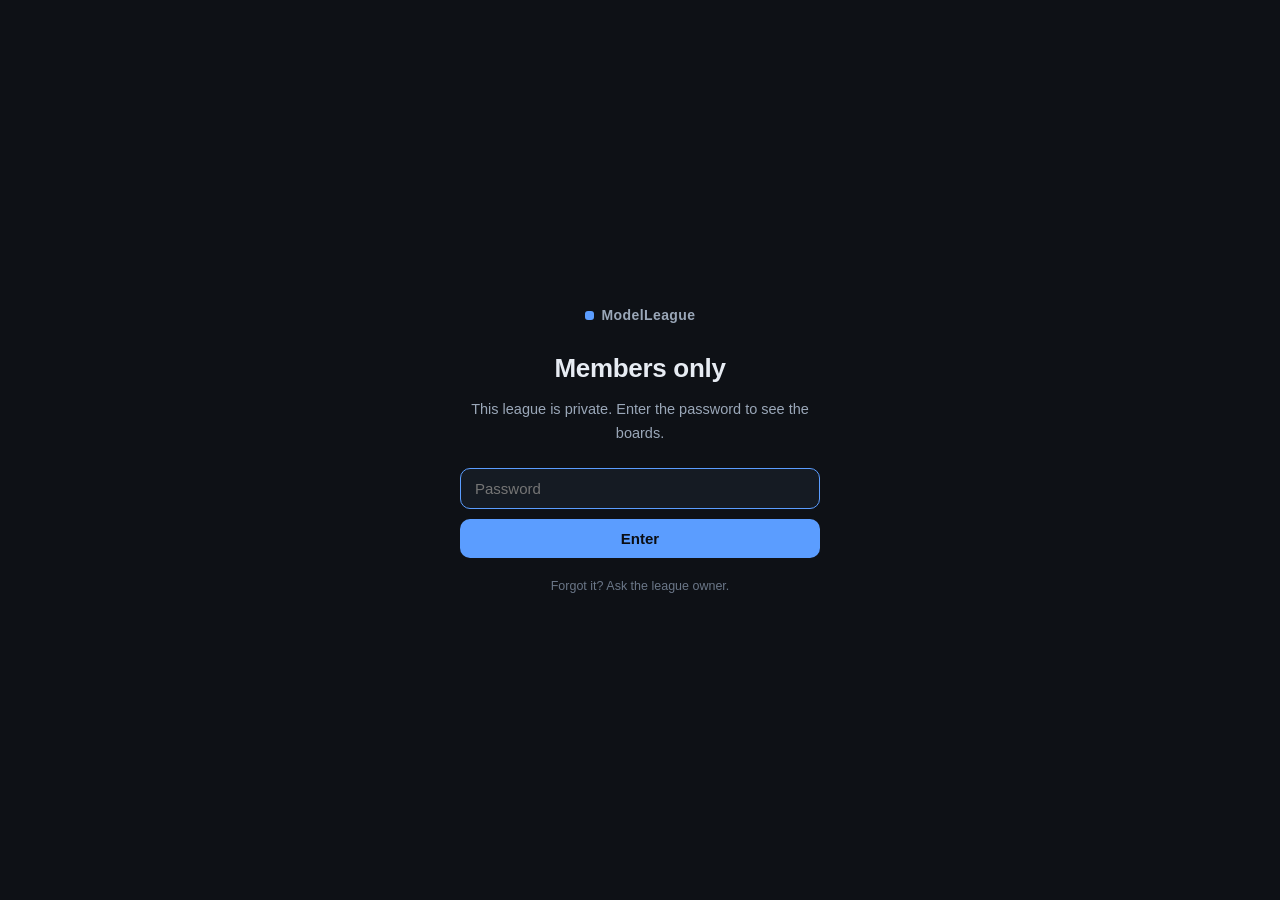
==== docs/frontier/index.html @ 3d9ef9ce "Add a password gate in front of the whole site The league is private, so the site now requires a pas" ====
<!DOCTYPE html>
<html lang="en">
<head>
<meta charset="utf-8">
<meta name="viewport" content="width=device-width, initial-scale=1">
<title>Frontier League — ModelLeague</title>
<script>
  (function () {
    var g = {"enabled": true, "sha256": "25c6377e426f16e47936ab0193fdd98acf137ba2a4491aee08e0d8dc774d55a6"};
    window.__ML_GATE__ = g;
    if (g.enabled && g.sha256) {
      try {
        if (sessionStorage.getItem("modelleague-auth") !== "1") {
          document.documentElement.classList.add("gated");
        }
      } catch (e) {}
    }
  })();
</script>
<link rel="stylesheet" href="../assets/style.css">
<script src="../assets/gate.js" defer></script>
</head>
<body class="league-frontier">
<div class="gate" id="ml-gate">
  <form class="gate-box" id="ml-gate-form" autocomplete="off">
    <div class="gate-logo">ModelLeague</div>
    <h1>Members only</h1>
    <p class="gate-sub">This league is private. Enter the password to see the
    boards.</p>
    <input type="password" id="ml-gate-pass" name="password"
           placeholder="Password" required>
    <button type="submit">Enter</button>
    <p class="gate-error" id="ml-gate-error" hidden>Wrong password &mdash; try
    again.</p>
    <p class="gate-foot">Forgot it? Ask the league owner.</p>
  </form>
</div>
<header>
  <div class="wrap header-inner">
    <a class="brand" href="../">ModelLeague</a>
    <nav class="nav"><a href="../">Home</a><a href="../frontier/">Frontier</a><a href="../open/">Open Source</a><a href="../rules.html">Rules</a><a href="../methodology.html">The Index</a></nav>
  </div>
</header>
<main class="wrap">

<div class="banner"><strong>Season 1 &middot; preseason</strong> &mdash; pools are provisional and the baseline is not yet set. Data as of 2026-11-09.</div>
<section class="league-hero">
  <h1>Frontier League</h1>
  <p class="lede">Closed lab models — the flagships you can only use through an API.</p>
</section>

<section>
  <h2>Teams</h2>
  <table>
    <thead><tr><th>Slot</th><th>Team</th><th>Owner</th><th>Status</th></tr></thead>
    <tbody><tr><td class='num'>1</td><td>&mdash;</td><td>&mdash;</td><td><span class="pill open">founder spot open</span></td></tr><tr><td class='num'>2</td><td>&mdash;</td><td>&mdash;</td><td><span class="pill open">founder spot open</span></td></tr><tr><td class='num'>3</td><td>&mdash;</td><td>&mdash;</td><td><span class="pill open">founder spot open</span></td></tr><tr><td class='num'>4</td><td>&mdash;</td><td>&mdash;</td><td><span class="pill open">founder spot open</span></td></tr><tr><td class='num'>5</td><td>&mdash;</td><td>&mdash;</td><td><span class="pill open">founder spot open</span></td></tr></tbody>
  </table>
</section>

<section>
  <h2>Model pool</h2>
  <p class="aside">Provisional — frozen at the Season 1 draft. The pool is assembled from the data feeds at draft time; a model that ships after the draft hits the waiver wire instead.</p>
  <table>
    <thead><tr><th>Model</th><th>Lab</th><th>Note</th></tr></thead>
    <tbody><tr><td>GPT-6.1 Sol</td><td>OpenAI</td><td></td></tr><tr><td>GPT-6.1 Terra</td><td>OpenAI</td><td></td></tr><tr><td>GPT-6 Astra</td><td>OpenAI</td><td></td></tr><tr><td>Claude Opus 5.5</td><td>Anthropic</td><td></td></tr><tr><td>Claude Sonnet 5.5</td><td>Anthropic</td><td></td></tr><tr><td>Claude Fable 5.1</td><td>Anthropic</td><td></td></tr><tr><td>Gemini 4 Carbon</td><td>Google</td><td></td></tr><tr><td>Gemini 4 Argon</td><td>Google</td><td></td></tr><tr><td>Gemini 3.1 Pro</td><td>Google</td><td></td></tr></tbody>
  </table>
</section>

<section>
  <h2>Standings</h2>
  <p class="empty">Season 1 has not started. Standings appear here from the first weekly tick after the draft.</p>
</section>

<section>
  <h2>What happens next</h2>
  <ol class="steps">
    <li><strong>Founder spots are claimed</strong> &mdash; first come, first served.</li>
    <li><strong>The pool is frozen</strong> from the data feeds and the baseline Index
    is set.</li>
    <li><strong>Draft night:</strong> one snake draft, five rounds.</li>
    <li><strong>First week lands</strong> on the next Sunday tick: scores, news,
    standings.</li>
  </ol>
</section>

</main>
<footer>
  <div class="wrap">
    ModelLeague is a points-only game: no real money, ever. Every number on
    this site is dated and sourced; the rules and the scoring formula are
    public. Built by Colton Kawamura.
    <a href="https://github.com/ColtonKawamura/modelleague">Repository</a>
    &middot; <a href="../rules.html">Rules</a>
    &middot; <a href="../methodology.html">The Index</a>
  </div>
</footer>
</body>
</html>
---- docs/assets/style.css ----
/* ModelLeague — site stylesheet. Dark board aesthetic, no dependencies. */

:root {
  --bg: #0e1116;
  --panel: #151b23;
  --panel-2: #1b232e;
  --border: #28313e;
  --text: #e7ecf3;
  --muted: #9aa7b8;
  --faint: #6b7788;
  --accent: #5b9dff;
  --accent-soft: rgba(91, 157, 255, 0.14);
  --green: #3fb96f;
  --green-soft: rgba(63, 185, 111, 0.16);
  --red: #e0574e;
  --red-soft: rgba(224, 87, 78, 0.16);
  --gold: #d9a441;
  --gold-soft: rgba(217, 164, 65, 0.16);
  --radius: 12px;
}

body.league-frontier { --accent: #5b9dff; --accent-soft: rgba(91, 157, 255, 0.14); }
body.league-open { --accent: #3fb96f; --accent-soft: rgba(63, 185, 111, 0.16); }

* { box-sizing: border-box; }

html { scroll-behavior: smooth; }

body {
  margin: 0;
  background: var(--bg);
  color: var(--text);
  font: 16px/1.65 -apple-system, BlinkMacSystemFont, "Segoe UI", Roboto,
    "Helvetica Neue", Arial, sans-serif;
  -webkit-font-smoothing: antialiased;
}

.wrap { max-width: 980px; margin: 0 auto; padding: 0 20px; }

/* Header */
header {
  border-bottom: 1px solid var(--border);
  background: rgba(14, 17, 22, 0.92);
  position: sticky;
  top: 0;
  backdrop-filter: blur(8px);
  z-index: 10;
}
.header-inner {
  display: flex;
  align-items: center;
  justify-content: space-between;
  gap: 16px;
  padding-top: 14px;
  padding-bottom: 14px;
  flex-wrap: wrap;
}
.brand {
  font-weight: 700;
  font-size: 19px;
  letter-spacing: 0.2px;
  color: var(--text);
  text-decoration: none;
}
.brand::before {
  content: "";
  display: inline-block;
  width: 10px;
  height: 10px;
  border-radius: 3px;
  background: var(--accent);
  margin-right: 9px;
}
.nav { display: flex; gap: 4px; flex-wrap: wrap; }
.nav a {
  color: var(--muted);
  text-decoration: none;
  font-size: 14.5px;
  padding: 6px 11px;
  border-radius: 8px;
}
.nav a:hover { color: var(--text); background: var(--panel-2); }

main { padding-bottom: 72px; }

/* Banner */
.banner {
  margin: 22px 0 0;
  padding: 10px 16px;
  border: 1px solid var(--border);
  border-left: 3px solid var(--gold);
  border-radius: var(--radius);
  background: var(--panel);
  color: var(--muted);
  font-size: 14.5px;
}
.banner strong { color: var(--text); }

/* Hero */
.hero { padding: 44px 0 10px; }
.hero h1 {
  font-size: 40px;
  line-height: 1.15;
  margin: 0 0 16px;
  letter-spacing: -0.5px;
}
.lede {
  font-size: 18px;
  color: var(--muted);
  max-width: 720px;
  margin: 0;
}
.lede em { color: var(--text); font-style: normal; font-weight: 600; }

/* Sections */
section { margin-top: 46px; }
h2 {
  font-size: 22px;
  margin: 0 0 14px;
  letter-spacing: -0.2px;
}
h1 { font-size: 32px; margin: 26px 0 10px; letter-spacing: -0.3px; }

p { margin: 10px 0; }

ul, ol { margin: 10px 0; padding-left: 24px; }
li { margin: 7px 0; }

a { color: var(--accent); }

.steps li { margin: 12px 0; }
.steps li strong { color: var(--text); }

.aside {
  color: var(--faint);
  font-size: 14.5px;
  border-left: 3px solid var(--border);
  padding-left: 14px;
}

/* Cards */
.cards {
  display: grid;
  grid-template-columns: repeat(auto-fit, minmax(280px, 1fr));
  gap: 14px;
}
.card {
  display: block;
  background: var(--panel);
  border: 1px solid var(--border);
  border-radius: var(--radius);
  padding: 18px 20px;
  text-decoration: none;
  color: var(--text);
  transition: border-color 0.15s ease, transform 0.15s ease;
}
.card:hover { transform: translateY(-2px); }
.card-frontier:hover { border-color: #5b9dff; }
.card-open:hover { border-color: #3fb96f; }
.card-title { font-size: 18px; font-weight: 700; margin-bottom: 6px; }
.card-frontier .card-title { color: #5b9dff; }
.card-open .card-title { color: #3fb96f; }
.card-sub { color: var(--muted); font-size: 14.5px; margin-bottom: 10px; }
.card-meta { color: var(--faint); font-size: 13.5px; }

/* League hero */
.league-hero h1 {
  font-size: 34px;
  margin-top: 34px;
}
.league-hero .lede { font-size: 17px; }

/* Tables */
table {
  width: 100%;
  border-collapse: collapse;
  margin: 14px 0;
  background: var(--panel);
  border: 1px solid var(--border);
  border-radius: var(--radius);
  overflow: hidden;
}
thead th {
  text-align: left;
  font-size: 12px;
  text-transform: uppercase;
  letter-spacing: 0.8px;
  color: var(--faint);
  background: var(--panel-2);
  padding: 10px 14px;
  border-bottom: 1px solid var(--border);
}
tbody td {
  padding: 11px 14px;
  border-bottom: 1px solid var(--border);
  font-size: 15px;
}
tbody tr:last-child td { border-bottom: none; }
tbody tr:hover { background: rgba(255, 255, 255, 0.02); }
td.num, th.num { text-align: right; font-variant-numeric: tabular-nums; }

/* Badges */
.pts {
  display: inline-block;
  min-width: 52px;
  text-align: center;
  padding: 2px 10px;
  border-radius: 999px;
  font-weight: 700;
  font-variant-numeric: tabular-nums;
  font-size: 14px;
}
.pts.pos { color: var(--green); background: var(--green-soft); }
.pts.neg { color: var(--red); background: var(--red-soft); }

.pill {
  display: inline-block;
  padding: 2px 10px;
  border-radius: 999px;
  font-size: 12.5px;
  font-weight: 600;
  letter-spacing: 0.3px;
}
.pill.open { color: var(--gold); background: var(--gold-soft); }
.pill.claimed { color: var(--green); background: var(--green-soft); }

.empty {
  color: var(--faint);
  background: var(--panel);
  border: 1px dashed var(--border);
  border-radius: var(--radius);
  padding: 22px;
  text-align: center;
  margin: 14px 0;
}

/* Footer */
footer {
  border-top: 1px solid var(--border);
  color: var(--faint);
  font-size: 13.5px;
  padding: 26px 0 34px;
}
footer a { color: var(--muted); }

/* Password gate */
html.gated header,
html.gated main,
html.gated footer { display: none; }

.gate {
  position: fixed;
  inset: 0;
  z-index: 100;
  background: var(--bg);
  display: flex;
  align-items: center;
  justify-content: center;
  padding: 20px;
}
html:not(.gated) .gate { display: none; }

.gate-box { width: 100%; max-width: 360px; text-align: center; }
.gate-logo {
  font-weight: 700;
  font-size: 14px;
  letter-spacing: 0.4px;
  color: var(--muted);
  margin-bottom: 20px;
}
.gate-logo::before {
  content: "";
  display: inline-block;
  width: 9px;
  height: 9px;
  border-radius: 3px;
  background: var(--accent);
  margin-right: 8px;
}
.gate-box h1 { font-size: 26px; margin: 0 0 8px; }
.gate-sub { color: var(--muted); font-size: 14.5px; margin: 0 0 22px; }
.gate-box input {
  width: 100%;
  padding: 11px 14px;
  border-radius: 10px;
  border: 1px solid var(--border);
  background: var(--panel);
  color: var(--text);
  font-size: 15px;
  outline: none;
}
.gate-box input:focus { border-color: var(--accent); }
.gate-box button {
  width: 100%;
  margin-top: 10px;
  padding: 11px 14px;
  border-radius: 10px;
  border: none;
  background: var(--accent);
  color: #0b0e13;
  font-weight: 700;
  font-size: 15px;
  cursor: pointer;
}
.gate-box button:hover { filter: brightness(1.1); }
.gate-error { color: var(--red); font-size: 14px; margin: 14px 0 0; }
.gate-foot { color: var(--faint); font-size: 12.5px; margin: 18px 0 0; }

@keyframes mlshake {
  0%, 100% { transform: translateX(0); }
  25% { transform: translateX(-6px); }
  75% { transform: translateX(6px); }
}
.gate-box.shake { animation: mlshake 0.18s ease-in-out 2; }

@media (max-width: 640px) {
  .hero h1 { font-size: 30px; }
  h1 { font-size: 26px; }
  thead th, tbody td { padding: 9px 10px; font-size: 14px; }
}
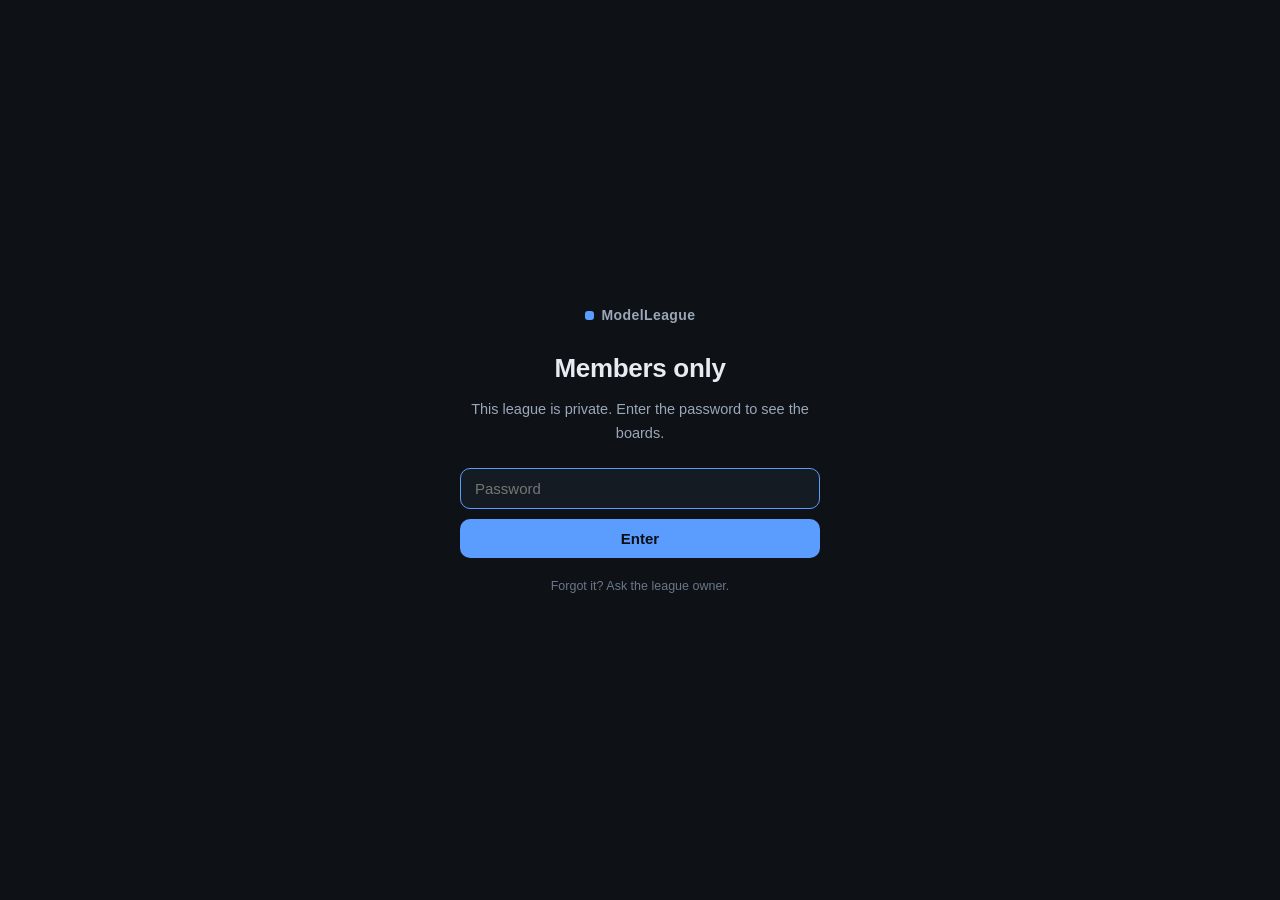
==== commit 99569f46: "Add draft/team-create page - Draft.html: full interactive team creation and snake draft UI   - Dark-" ====
--- a/docs/frontier/index.html
+++ b/docs/frontier/index.html
@@ -38,7 +38,7 @@
 <header>
   <div class="wrap header-inner">
     <a class="brand" href="../">ModelLeague</a>
-    <nav class="nav"><a href="../">Home</a><a href="../frontier/">Frontier</a><a href="../open/">Open Source</a><a href="../rules.html">Rules</a><a href="../methodology.html">The Index</a></nav>
+    <nav class="nav"><a href="../">Home</a><a href="../frontier/">Frontier</a><a href="../open/">Open Source</a><a href="../draft.html">Draft</a><a href="../rules.html">Rules</a><a href="../methodology.html">The Index</a></nav>
   </div>
 </header>
 <main class="wrap">
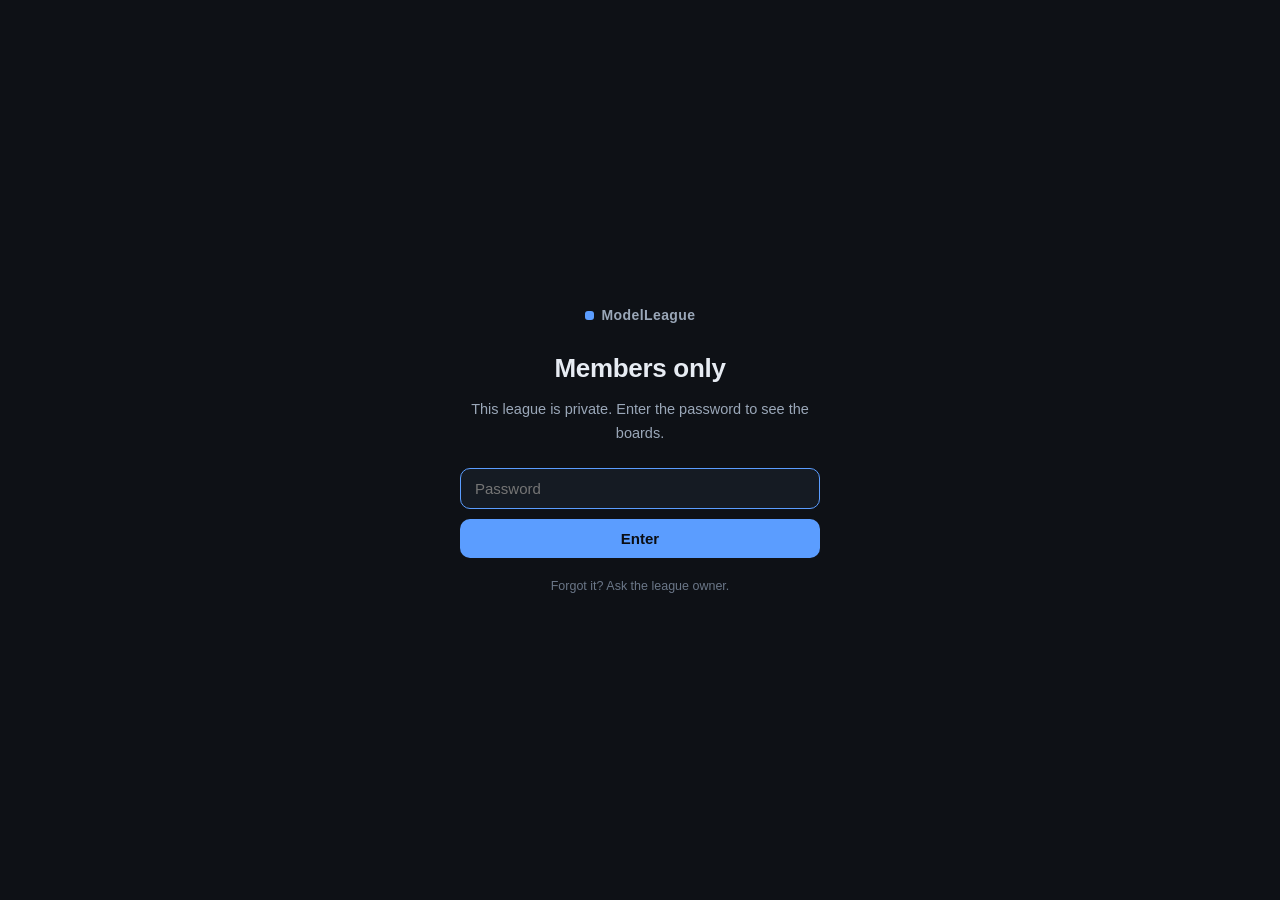
==== commit 804cead3: "Add 'Draft a Team' button to league pages + build script support - League pages (frontier/open): add" ====
--- a/docs/frontier/index.html
+++ b/docs/frontier/index.html
@@ -83,6 +83,10 @@
   </ol>
 </section>
 
+<section>
+  <a class="draft-btn" href="../draft.html?league=frontier">Draft a Team &rarr;</a>
+</section>
+
 </main>
 <footer>
   <div class="wrap">
--- a/docs/assets/style.css
+++ b/docs/assets/style.css
@@ -313,6 +313,20 @@
 }
 .gate-box.shake { animation: mlshake 0.18s ease-in-out 2; }
 
+/* Draft CTA */
+.draft-btn {
+  display: inline-block;
+  padding: 12px 28px;
+  border-radius: var(--radius);
+  background: var(--accent);
+  color: var(--bg);
+  font-weight: 700;
+  font-size: 15px;
+  text-decoration: none;
+  transition: filter 0.15s ease;
+}
+.draft-btn:hover { filter: brightness(1.15); }
+
 @media (max-width: 640px) {
   .hero h1 { font-size: 30px; }
   h1 { font-size: 26px; }
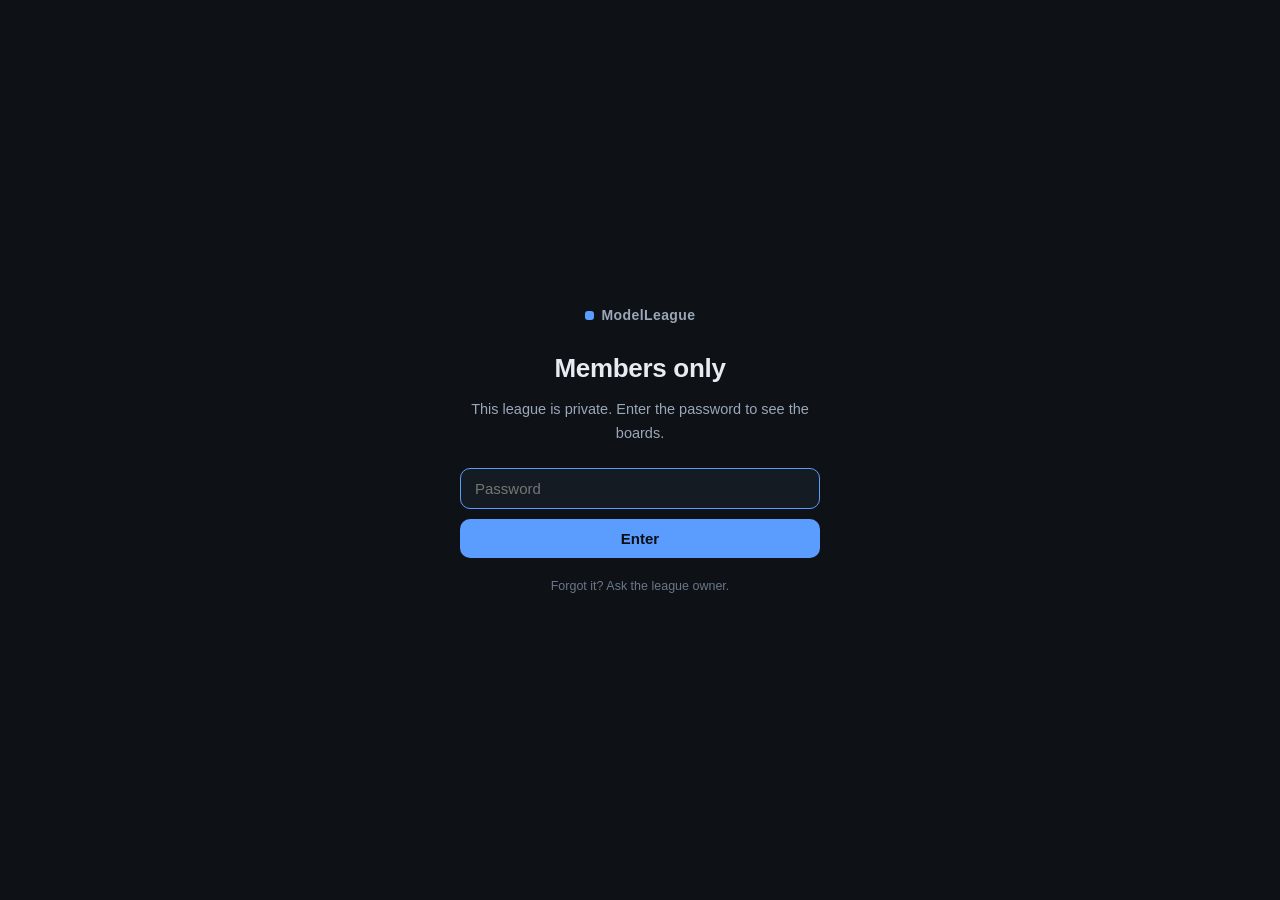
==== commit ce73648a: "Fix: team.owner was never set in form submit handler" ====
--- a/docs/frontier/index.html
+++ b/docs/frontier/index.html
@@ -6,7 +6,7 @@
 <title>Frontier League — ModelLeague</title>
 <script>
   (function () {
-    var g = {"enabled": true, "sha256": "25c6377e426f16e47936ab0193fdd98acf137ba2a4491aee08e0d8dc774d55a6"};
+    var g = {"enabled": true, "sha256": "894eebb42e612008125418ab350e83fad6d716a02d280efa045d1b555f58200d"};
     window.__ML_GATE__ = g;
     if (g.enabled && g.sha256) {
       try {
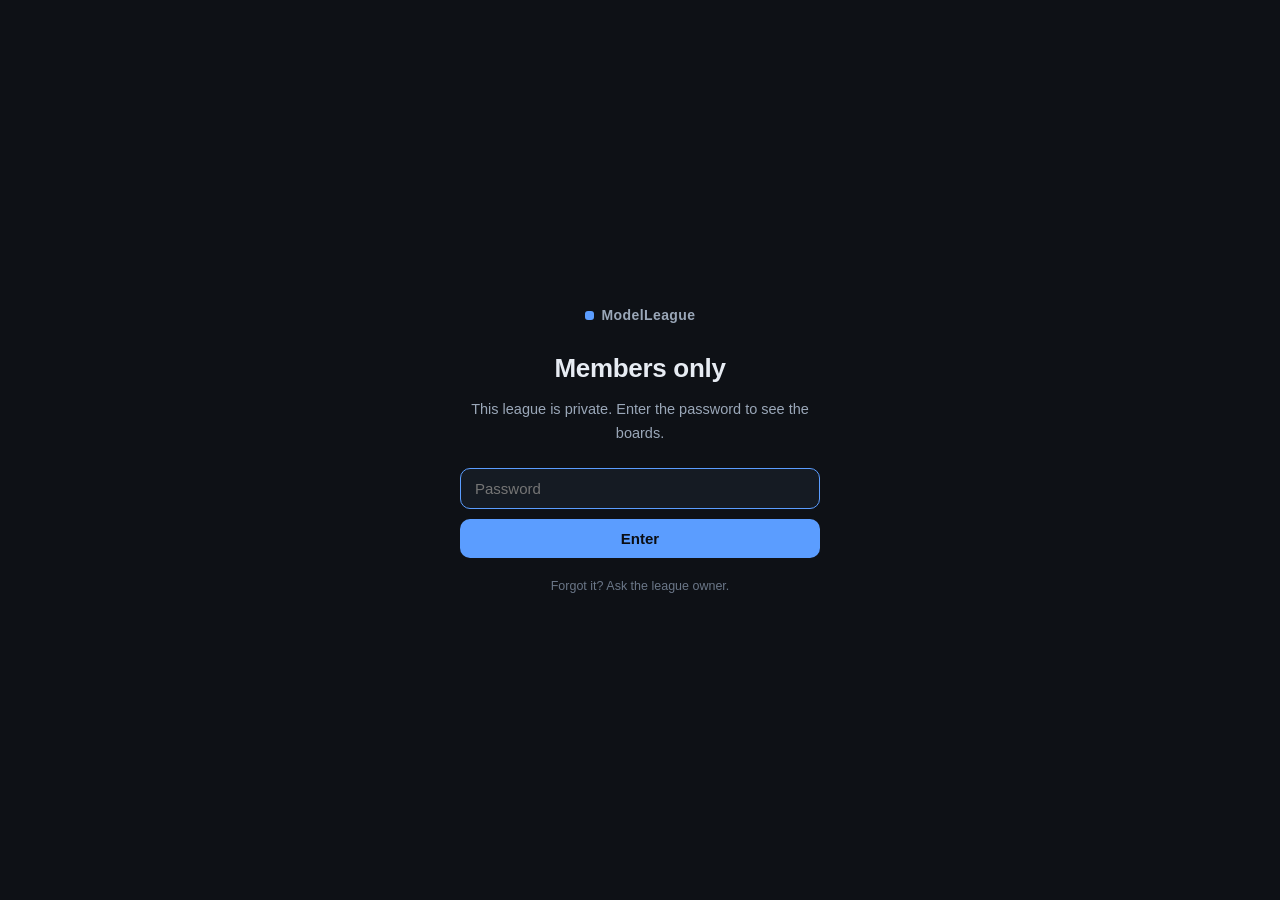
==== commit ff5ced35: "Update league data: manual dispatch" ====
--- a/docs/frontier/index.html
+++ b/docs/frontier/index.html
@@ -53,7 +53,7 @@
   <h2>Teams</h2>
   <table>
     <thead><tr><th>Slot</th><th>Team</th><th>Owner</th><th>Status</th></tr></thead>
-    <tbody><tr><td class='num'>1</td><td>&mdash;</td><td>&mdash;</td><td><span class="pill open">founder spot open</span></td></tr><tr><td class='num'>2</td><td>&mdash;</td><td>&mdash;</td><td><span class="pill open">founder spot open</span></td></tr><tr><td class='num'>3</td><td>&mdash;</td><td>&mdash;</td><td><span class="pill open">founder spot open</span></td></tr><tr><td class='num'>4</td><td>&mdash;</td><td>&mdash;</td><td><span class="pill open">founder spot open</span></td></tr><tr><td class='num'>5</td><td>&mdash;</td><td>&mdash;</td><td><span class="pill open">founder spot open</span></td></tr></tbody>
+    <tbody><tr><td class='num'>1</td><td>&mdash;</td><td>&mdash;</td><td><span class="pill claimed">claimed</span></td></tr><tr><td class='num'>2</td><td>&mdash;</td><td>&mdash;</td><td><span class="pill open">founder spot open</span></td></tr><tr><td class='num'>3</td><td>&mdash;</td><td>&mdash;</td><td><span class="pill open">founder spot open</span></td></tr><tr><td class='num'>4</td><td>&mdash;</td><td>&mdash;</td><td><span class="pill open">founder spot open</span></td></tr><tr><td class='num'>5</td><td>&mdash;</td><td>&mdash;</td><td><span class="pill open">founder spot open</span></td></tr></tbody>
   </table>
 </section>
 
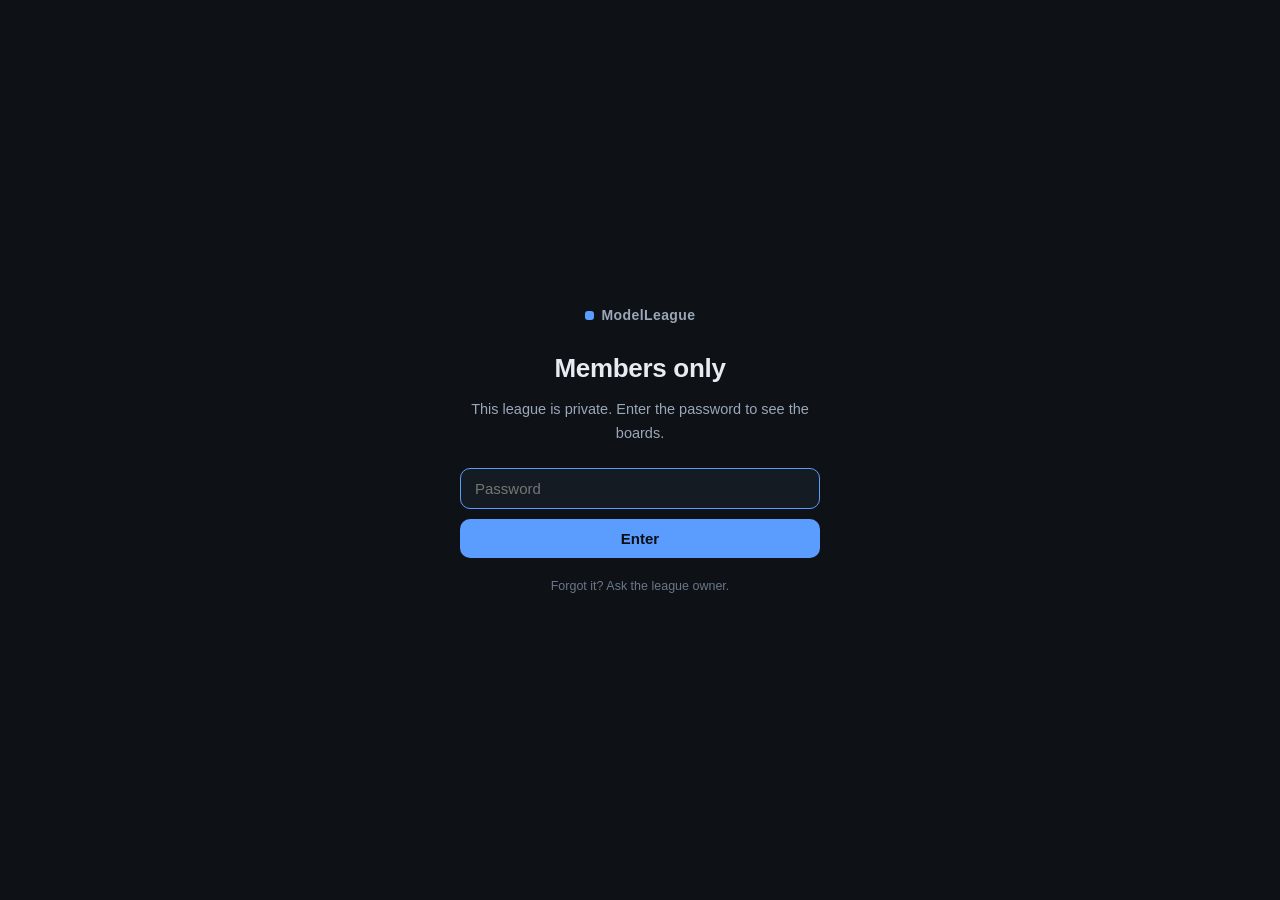
==== commit 82bd272f: "Update league data: manual dispatch" ====
--- a/docs/frontier/index.html
+++ b/docs/frontier/index.html
@@ -53,7 +53,7 @@
   <h2>Teams</h2>
   <table>
     <thead><tr><th>Slot</th><th>Team</th><th>Owner</th><th>Status</th></tr></thead>
-    <tbody><tr><td class='num'>1</td><td>&mdash;</td><td>&mdash;</td><td><span class="pill claimed">claimed</span></td></tr><tr><td class='num'>2</td><td>&mdash;</td><td>&mdash;</td><td><span class="pill open">founder spot open</span></td></tr><tr><td class='num'>3</td><td>&mdash;</td><td>&mdash;</td><td><span class="pill open">founder spot open</span></td></tr><tr><td class='num'>4</td><td>&mdash;</td><td>&mdash;</td><td><span class="pill open">founder spot open</span></td></tr><tr><td class='num'>5</td><td>&mdash;</td><td>&mdash;</td><td><span class="pill open">founder spot open</span></td></tr></tbody>
+    <tbody><tr><td class='num'>1</td><td>Alpha Squad</td><td>Colton</td><td><span class="pill claimed">claimed</span></td></tr><tr><td class='num'>2</td><td>&mdash;</td><td>&mdash;</td><td><span class="pill open">founder spot open</span></td></tr><tr><td class='num'>3</td><td>&mdash;</td><td>&mdash;</td><td><span class="pill open">founder spot open</span></td></tr><tr><td class='num'>4</td><td>&mdash;</td><td>&mdash;</td><td><span class="pill open">founder spot open</span></td></tr><tr><td class='num'>5</td><td>&mdash;</td><td>&mdash;</td><td><span class="pill open">founder spot open</span></td></tr></tbody>
   </table>
 </section>
 
